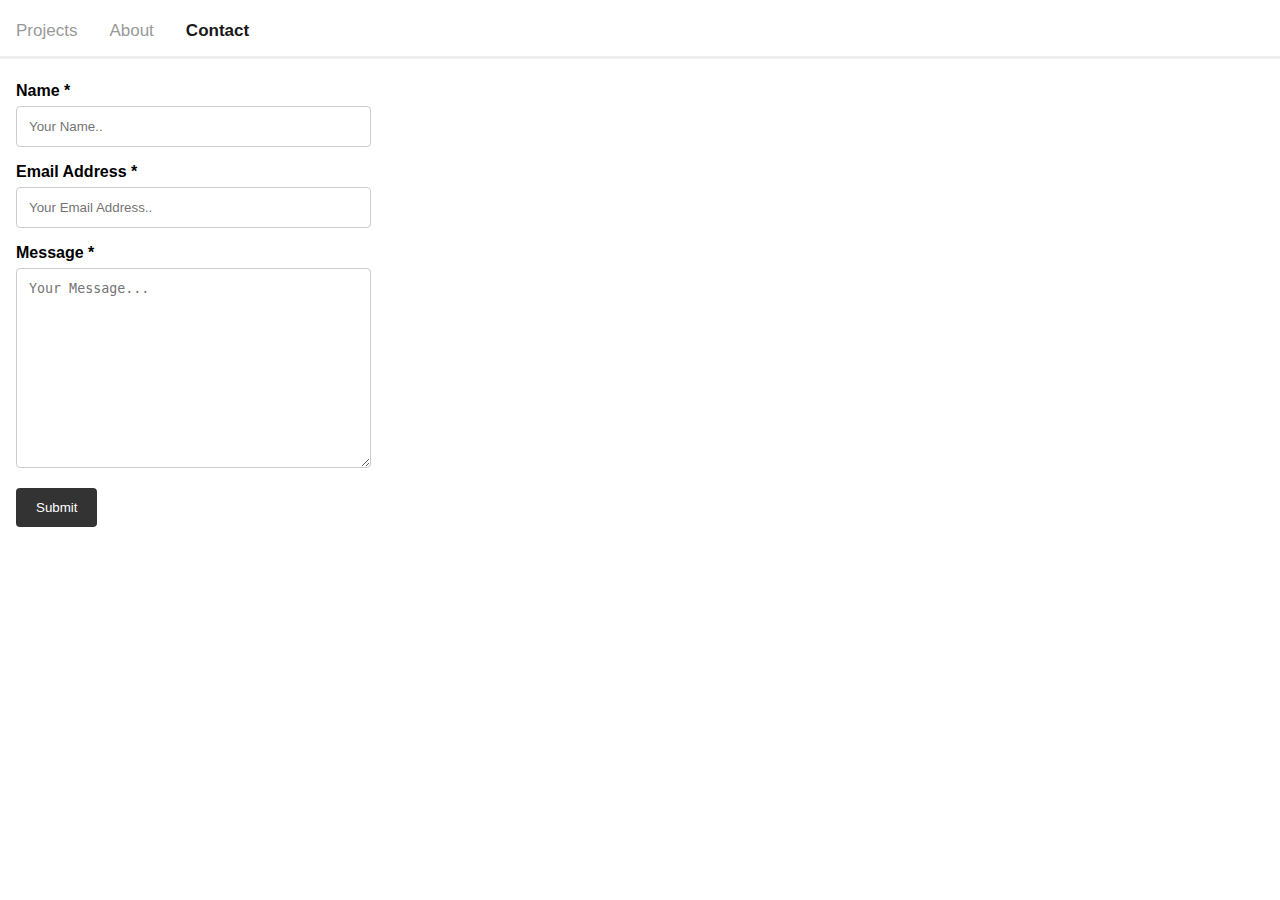
==== HTML and CSS/contact.html @ 6d444160 "[Add] Imported all of the CSS and HTML" ====
<!DOCTYPE html>
<html>
    <head>
      <meta charset="UTF-8" />
      <meta name="viewport" content="width=device-width, initial-scale=1">
    <link rel="stylesheet" type="text/css" href="contact.css" />
</head>
<body>

<div class="nav">
  <a href="index.html">Projects</a>
  <a href="about.html">About</a>
  <a class="active" href="#contact">Contact</a>
</div>

<hr style="height:3px;border-width:0;color:rgb(238, 238, 238);background-color:rgb(238, 238, 238)">

<!-- <div class="head h1">
  <h1>Contact</h1>
</div> -->

<!--
<div class="contact-form">

    <div class="form name">
        <p>Your Name...</p>
      </div>

</div>
-->

<div class="container">
  <form contact="contact_page.php">
    <label for="name"><b>Name *</b><label>
    <input type="text" id="name" name="fullname" placeholder="Your Name..">

    <label for="email"><b>Email Address *</b></label>
    <input type="text" id="email" name="e-mail" placeholder="Your Email Address..">

    <label for="message"><b>Message *</b></label>
    <textarea id="message" name="message" placeholder="Your Message..." style="height:200px"></textarea>

    <input type="submit" value="Submit">
  </form>
</div>


</body>
</html>
---- HTML and CSS/contact.css ----
body {
    margin: 0;
    font-family: Arial, Helvetica, sans-serif;
  }
  
  .nav {
    overflow: hidden;
  }
  
  .nav a {
    float: left;
    color: #999;
    padding: 0.875rem 1rem;
    position: relative; 
    top: 0.4375rem;
    text-decoration: none;
    font-size: 1.0625rem;
  }
  
  .nav a:hover {
    color: #191919;
  }
  
  .nav a.active {
    color: #191919;
    font-weight: bold;
  }

 /* .head h1 {
    text-align: center;
    margin: auto;
    width: 100%;
    padding: 1.25rem;
    font-size: 1.625rem;
  } */
  
  .head p {
    text-align: center;
    margin: auto;
    width: 100%;
    padding: 1.25rem;
    position: relative;
    top: -1.5625rem;
    font-size: 0.875rem;
    color: #999;
  }

.container {
  position: relative;
  left: 1rem;
  width: 22.1875rem;
  position: relative;
  top: 0.9375rem;
}

  input[type=text], select, textarea {
  width: 100%;
  padding: 0.75rem;
  border: 0.0625rem solid #ccc;
  border-radius: 0.25rem;
  box-sizing: border-box;
  margin-top: 0.375rem;
  margin-bottom: 1rem;
  resize: vertical;

}

input[type=submit] { /* the submit button - inactive */
  background-color: #333;
  color: white;
  padding: 0.75rem 1.25rem;
  border: none;
  border-radius: 0.25rem;
  cursor: pointer;  
}

input[type=submit]:hover { /* the submit button - active [by way of hover] */
  background-color: #45a049;
}
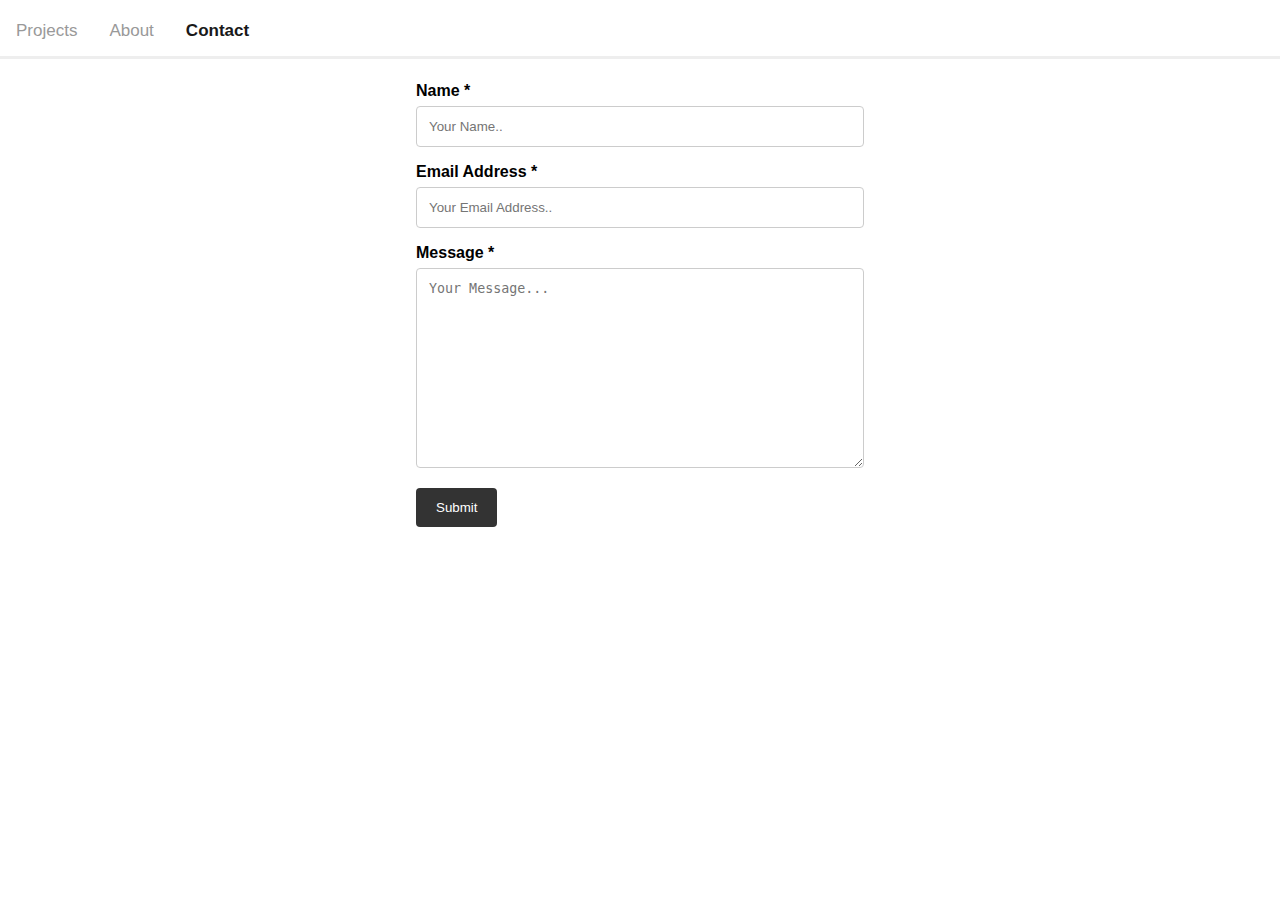
==== commit 2d7be105: "[Add] Fixed spacing and centered contact form" ====
--- a/HTML and CSS/contact.html
+++ b/HTML and CSS/contact.html
@@ -44,6 +44,5 @@
   </form>
 </div>
 
-
 </body>
 </html>--- a/HTML and CSS/contact.css
+++ b/HTML and CSS/contact.css
@@ -46,10 +46,9 @@
   }
 
 .container {
+  margin: 0 auto;
   position: relative;
-  left: 1rem;
-  width: 22.1875rem;
-  position: relative;
+  width: 28rem;
   top: 0.9375rem;
 }
 
@@ -62,7 +61,6 @@
   margin-top: 0.375rem;
   margin-bottom: 1rem;
   resize: vertical;
-
 }
 
 input[type=submit] { /* the submit button - inactive */
